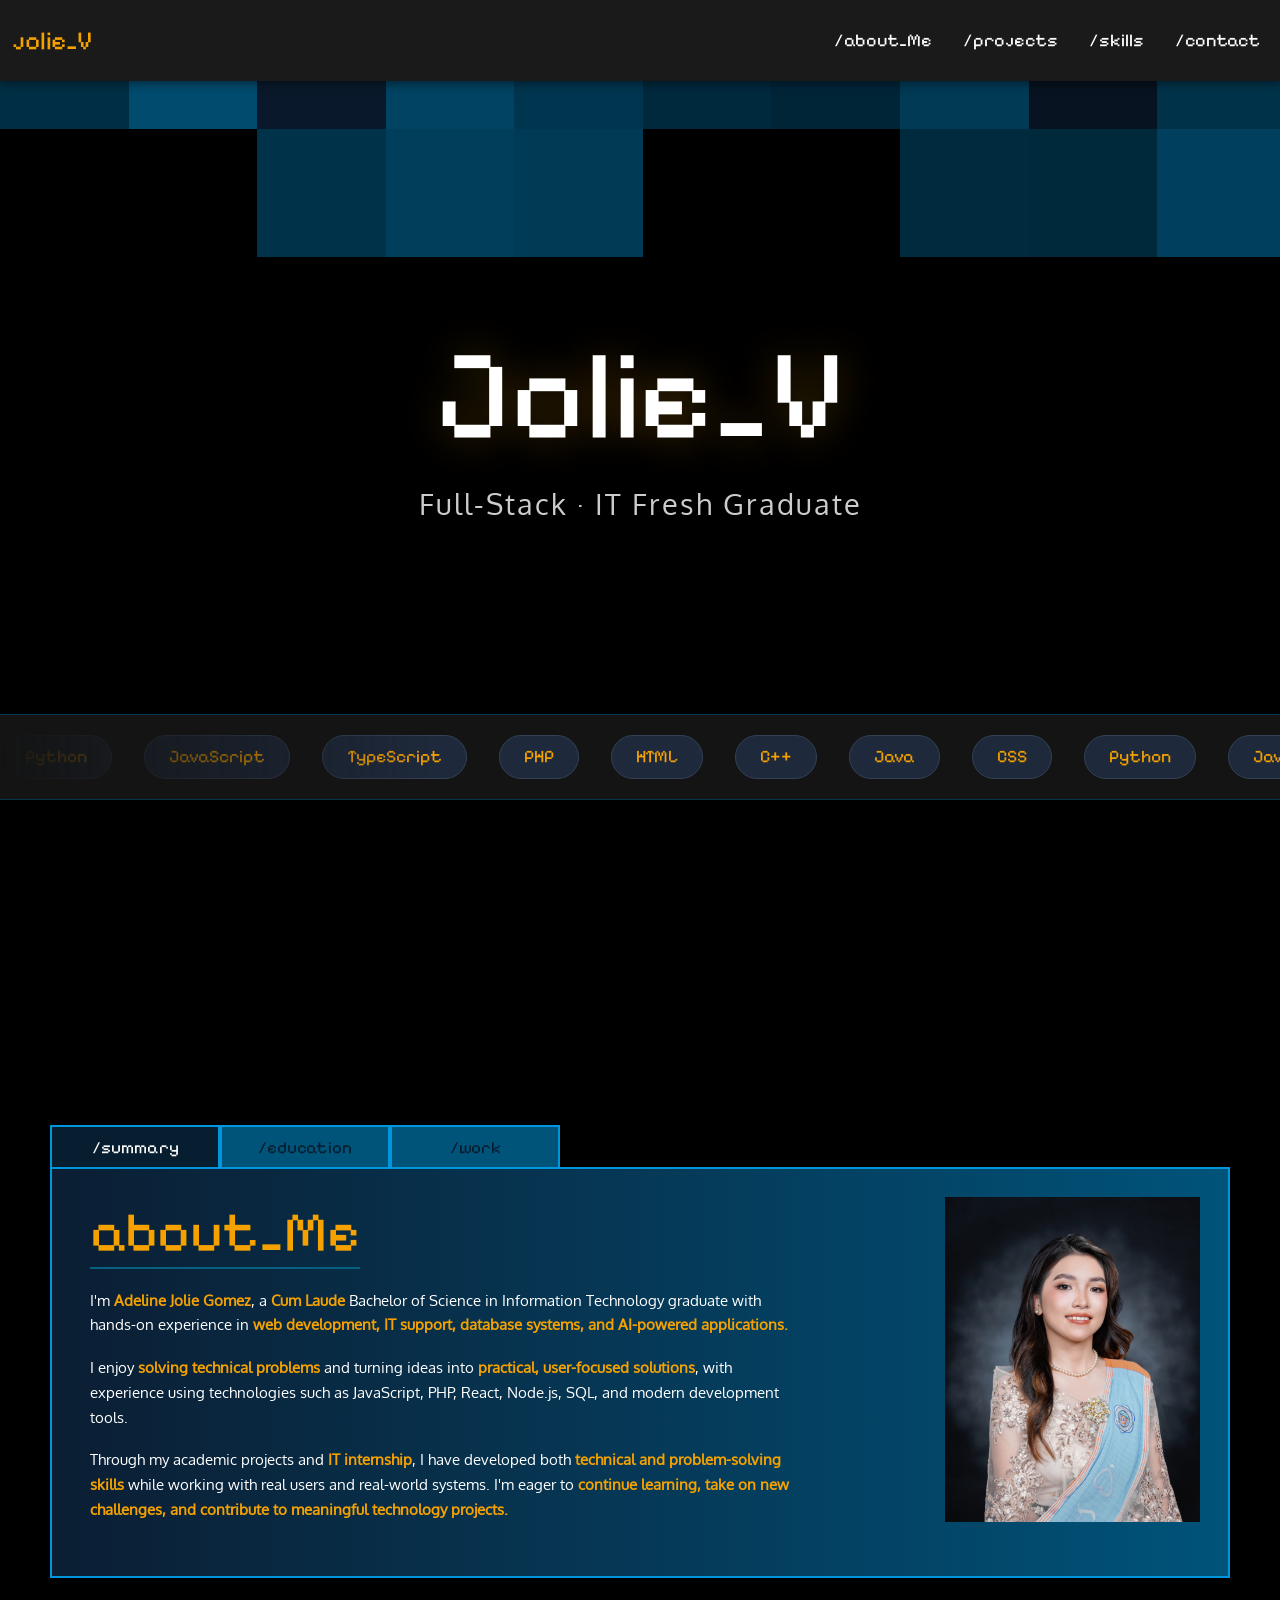
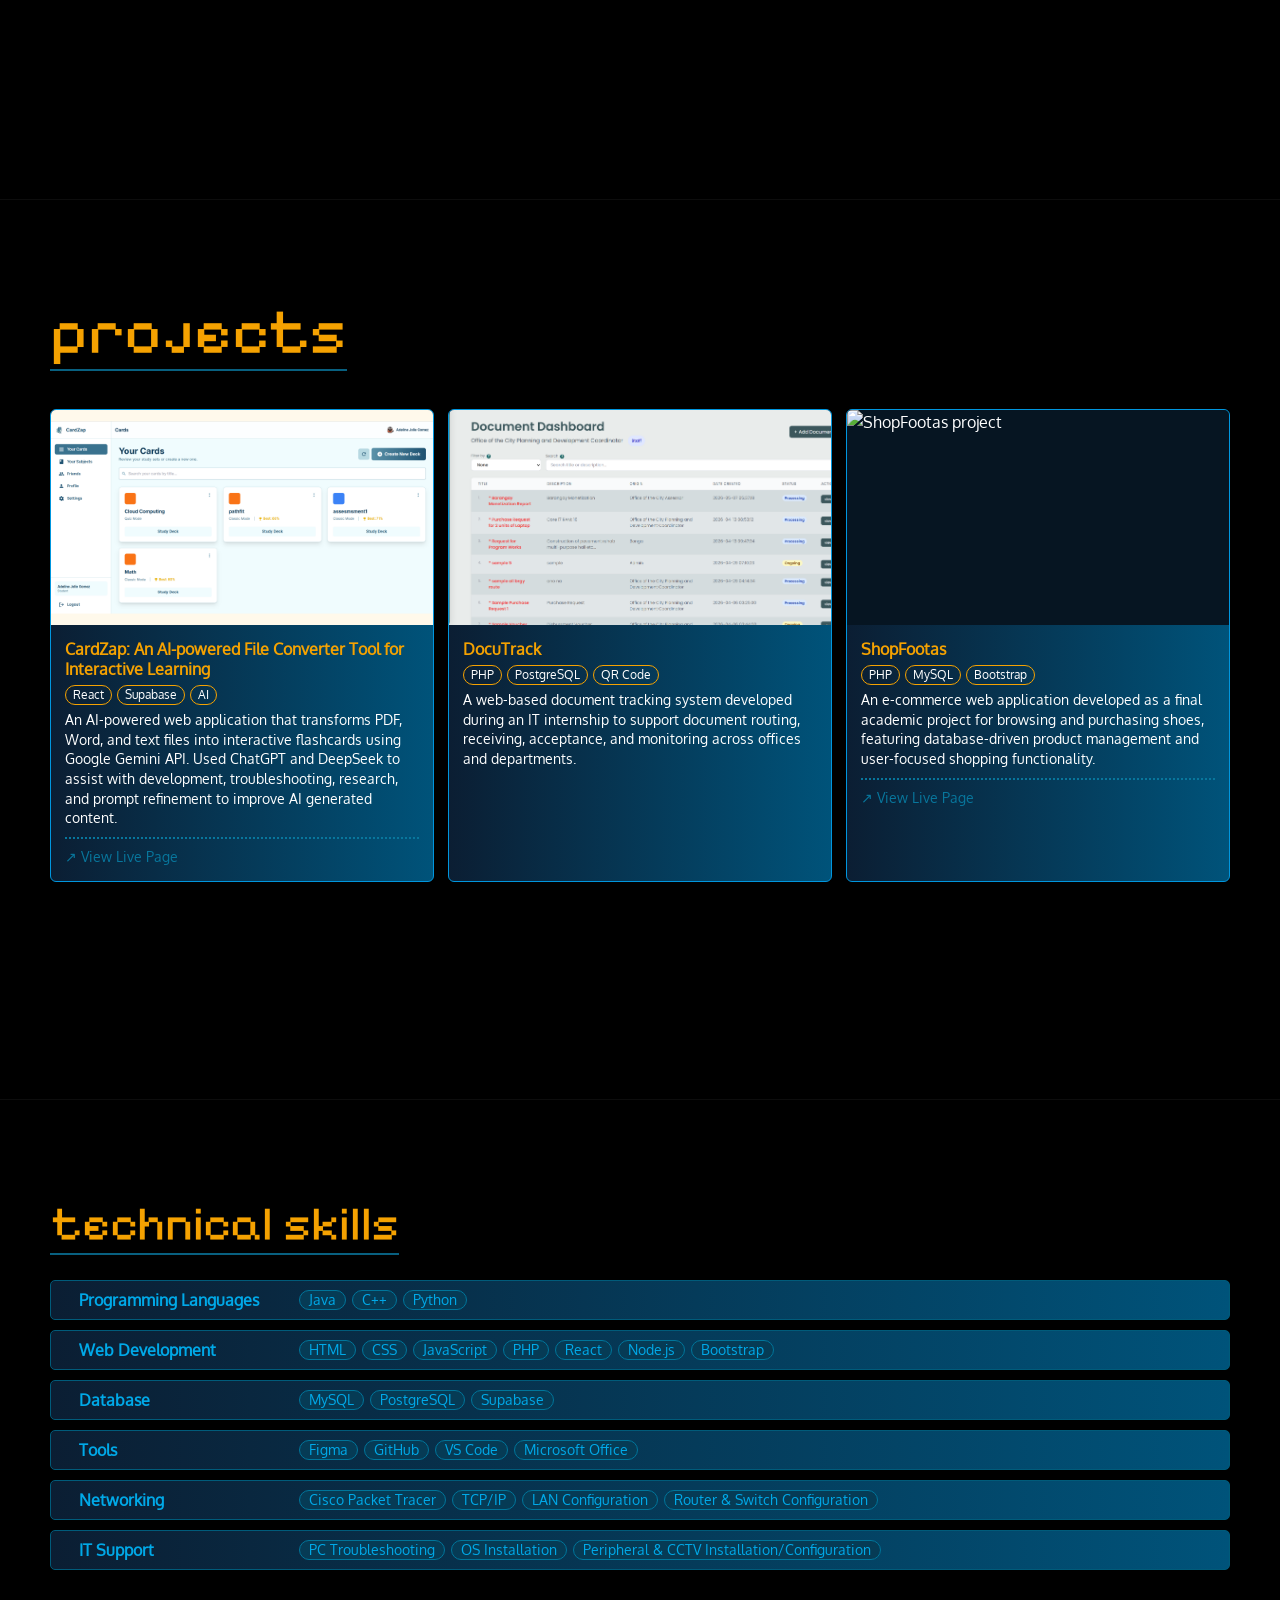
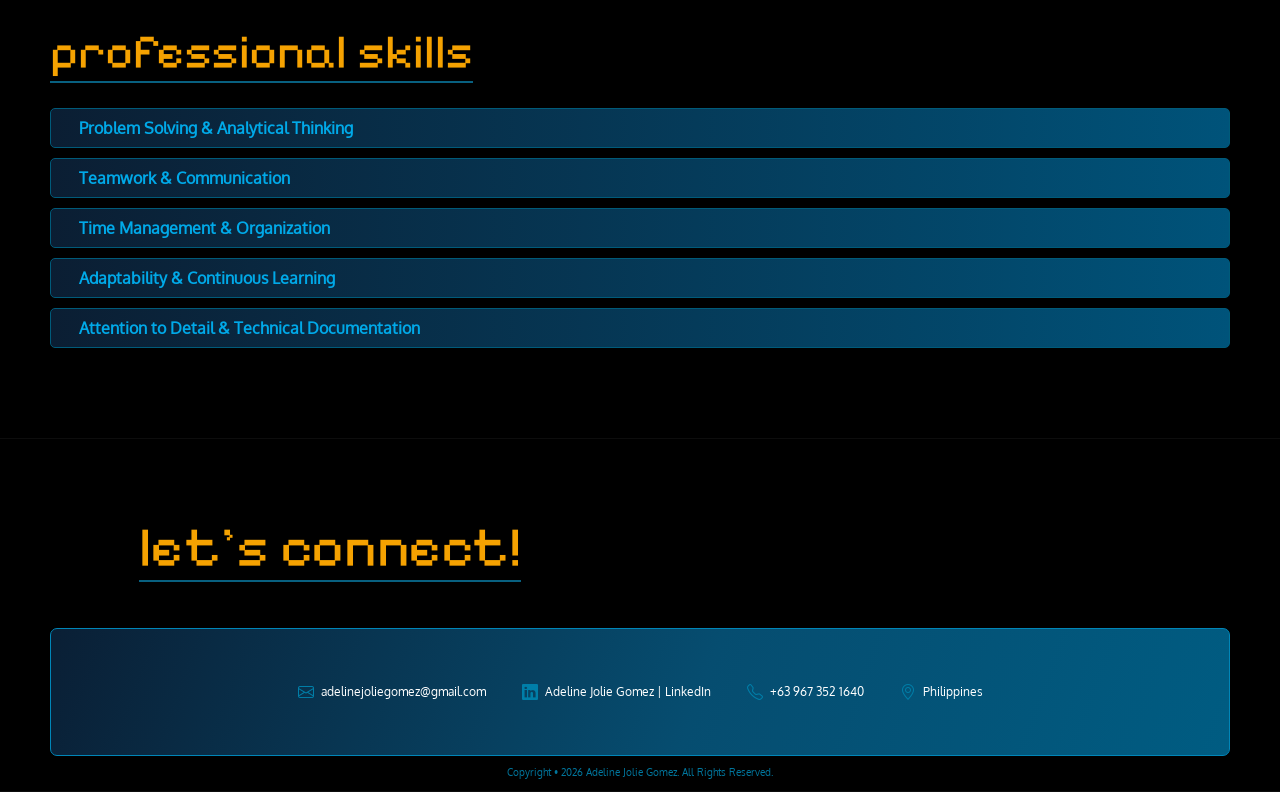
==== project-details.html @ a50df769 "portfolio v.2" ====
<!DOCTYPE html>
<html lang="en">

<head>

    <meta charset="UTF-8">

    <meta
        name="viewport"
        content="width=device-width, initial-scale=1.0">

    <title>Project Details | jolie_V</title>

    <link
        rel="stylesheet"
        href="css/bootstrap.css">

    <link
        rel="stylesheet"
        href="css/bootstrap.min.css">

    <link
        rel="stylesheet"
        href="css/style.css">

</head>


<body>

    <!-- BACKGROUND -->

    <div id="mosaic-container"></div>


    <!-- NAVBAR -->

    <header class="navbar">

        <nav class="navbar navbar-expand-lg bg-body-tertiary w-100">

            <div class="container-fluid">

                <a
                    class="navbar-brand header-logo"
                    href="index.html">
                    jolie_V
                </a>


                <button
                    class="navbar-toggler"
                    type="button"
                    data-bs-toggle="collapse"
                    data-bs-target="#navbarNav">

                    <span class="navbar-toggler-icon"></span>

                </button>


                <div
                    class="collapse navbar-collapse"
                    id="navbarNav">

                    <ul class="navbar-nav ms-auto">

                        <li class="nav-item">

                            <a
                                class="nav-link header-item"
                                href="index.html#about-me">
                                /about_Me
                            </a>

                        </li>


                        <li class="nav-item">

                            <a
                                class="nav-link header-item"
                                href="index.html#projects">
                                /projects
                            </a>

                        </li>


                        <li class="nav-item">

                            <a
                                class="nav-link header-item"
                                href="index.html#skills">
                                /skills
                            </a>

                        </li>


                        <li class="nav-item">

                            <a
                                class="nav-link header-item"
                                href="index.html#contact">
                                /contact
                            </a>

                        </li>

                    </ul>

                </div>

            </div>

        </nav>

    </header>



    <!-- PROJECT DETAILS -->

    <main class="project-details-page">

        <div class="project-details-container">


            <a
                href="index.html#projects"
                class="back-projects">
                ← back_to_projects
            </a>


            <div class="project-details-grid">


                <!-- PROJECT IMAGE -->

                <div class="project-details-image">

                    <img
                        id="project-image"
                        src=""
                        alt="Project">

                </div>


                <!-- PROJECT INFORMATION -->

                <div class="project-details-content">

                    <div class="project-details-label">
                        /project
                    </div>


                    <h1 id="project-title">
                        Project
                    </h1>


                    <div
                        id="project-stack"
                        class="project-details-stack">
                    </div>


                    <p id="project-description">
                    </p>


                    <div class="project-details-section">

                        <h2>
                            /overview
                        </h2>

                        <p id="project-overview">
                        </p>

                    </div>


                    <div class="project-details-section">

                        <h2>
                            /role
                        </h2>

                        <p id="project-role">
                        </p>

                    </div>


                    <div class="project-details-section">

                        <h2>
                            /technologies
                        </h2>

                        <p id="project-technologies">
                        </p>

                    </div>


                    <a
                        id="project-live-link"
                        href="#"
                        target="_blank"
                        rel="noopener noreferrer"
                        class="project-live-button">

                        ↗ View Live Page

                    </a>

                </div>

            </div>

        </div>

    </main>


    <script src="js/script.js"></script>

    <script src="js/project-details.js"></script>

</body>

</html>
---- css/style.css ----
* { margin: 0; padding: 0; box-sizing: border-box; }

@font-face {
  font-family: 'Pixelify-Sans'; 
  src: url('../assets/fonts/PixelifySans[wght].woff2') format('woff2');
  font-weight: normal;
  font-style: normal;
  font-display: swap;
}
@font-face {
  font-family: 'Oxygen'; 
  src: url('../assets/fonts/Oxygen-Regular.woff2') format('woff2');
  font-weight: normal;
  font-style: normal;
  font-display: swap;
}

body {
  background: #000000;
  margin: 0;
  padding: 0;
  font-family: 'Oxygen', sans-serif;
  overflow-x: hidden;
}

/* --- MOSAIC (Fixed full-page background) --- */
#mosaic-container {
  position: fixed;
  top: 0;
  left: 0;
  width: 100vw;
  height: 100vh;
  z-index: 0; /* Behind everything */
  display: grid;
  grid-template-columns: repeat(12, 1fr);
  grid-template-rows: repeat(7, 1fr);
  gap: 0;
  background-color: #000000;
  padding: 0;
  pointer-events: none;
}

.mosaic-square {
  width: 100%;
  aspect-ratio: 1 / 1;
  background-color: #000000;
  opacity: 0;
  transition: opacity 0.5s ease;
  border: none;
  margin: 0;
  padding: 0;
}

/* --- NAVBAR (Fixed to top) --- */
header.navbar {
  position: fixed;
  top: 0;
  left: 0;
  width: 100%;
  z-index: 999;
  background-color: #1a1a1a !important;
  padding: 0.5rem 0;
  box-shadow: 0 2px 10px rgba(0, 0, 0, 0.5);
}
.bg-body-tertiary { background-color: transparent !important; }
.header-logo {
  color: #F5A201;
  font-family: 'Pixelify-Sans', sans-serif;
  font-size: 26px;
  text-decoration: none;
}
.header-item {
  color: #FFFFFF !important;
  font-family: 'Pixelify-Sans', sans-serif;
  font-size: 18px;
  margin-left: 15px;
}
.navbar-toggler { border-color: rgba(255, 255, 255, 0.1); }
.navbar-toggler-icon { filter: invert(1); }

/* --- HERO SECTION (Centered Content, Bottom Marquee) --- */
#hero-section {
  position: relative;
  height: 100vh;
  width: 100%;
  z-index: 1;
  
  /* Centers the title & subtitle perfectly */
  display: flex;
  align-items: center;
  justify-content: center;
  
  padding-top: 80px; /* Space for fixed navbar */
  padding-bottom: 120px; /* Ensures content doesn't overlap with the marquee */
}

.hero-content {
  text-align: center;
  color: white;
  pointer-events: none;
  padding: 20px;
}

.hero-title {
  font-family: 'Pixelify-Sans', sans-serif;
  font-size: clamp(3rem, 15vw, 8rem);
  color: #FFFFFF;
  text-shadow: 0 0 40px rgba(245, 162, 1, 0.3);
  margin: 0;
}

.hero-subtitle {
  font-family: 'Oxygen', sans-serif;
  font-size: clamp(1rem, 3vw, 1.8rem);
  opacity: 0.8;
  margin-top: 10px;
  letter-spacing: 2px;
}

/* --- TRANSLUCENT MARQUEE BAR (Pinned 100px from bottom) --- */
.marquee {
  position: absolute;
  bottom: 100px; /* The exact gap you requested */
  left: 0;
  width: 100%;

  display: flex;
  overflow: hidden;
  user-select: none;

  /* The Translucent Bar */
  background: rgba(255, 255, 255, 0.08); 
  backdrop-filter: blur(10px);
  border-top: 1px solid #013650;
  border-bottom: 1px solid #013650;
  padding: 20px 0;
}

/* The moving track - Removed gap to prevent blank spaces */
.marquee__track {
  flex-shrink: 0;
  display: flex;
  align-items: center;
  width: max-content;
  animation: scroll 20s linear infinite;

  /* Fades ONLY the text chips at the edges, keeping the bar solid */
  -webkit-mask-image: linear-gradient(90deg, transparent, black 20%, black 80%, transparent);
  mask-image: linear-gradient(90deg, transparent, black 20%, black 80%, transparent);
}

/* The individual language chips */
.marquee__group {
  display: flex;
  align-items: center;
  gap: 2rem;
  padding-right: 2rem; /* Key for seamless looping */
}

.marquee__group span {
  font-family: Pixelify-Sans;
  font-size: 1.1rem;
  background: #1e293b;
  border: 1px solid #334155;
  padding: 0.5rem 1.5rem;
  border-radius: 9999px;
  white-space: nowrap;
  color: #F5A201;
  transition: all 0.3s ease;
}

.marquee__group span:hover {
  background: #38bdf8;
  color: #0f172a;
  border-color: #38bdf8;
}

/* The Animation */
@keyframes scroll {
  0% { transform: translateX(0); }
  100% { transform: translateX(-50%); }
}

/* Pause on hover */
.marquee:hover .marquee__track { animation-play-state: paused; }

/* Mobile Responsiveness */
@media (max-width: 768px) {
  .hero-title { font-size: 2rem; }
  .marquee__group span { font-size: 0.9rem; padding: 0.4rem 1rem; }
}

/* --- CONTENT SECTIONS (Above mosaic) --- */
#about-me,
#projects,
#skills,
#contact {
  position: relative;
  z-index: 1;
  min-height: 100vh;
  padding: 80px 20px;
  color: #FFFFFF;
  background: rgba(0, 0, 0, 0.85);
  border-bottom: 1px solid rgba(255, 255, 255, 0.05);
  display: flex;
  align-items: center;
  justify-content: center;
}

/* =========================================================
   ABOUT ME - TAB CONTAINER
========================================================= */
#about-me {
    position: relative;
    z-index: 2;
    min-height: 100vh;
    padding: 100px 30px;
    display: flex;
    align-items: center;
    justify-content: center;
    background: transparent;
}
.about-wrapper { width: 100%; max-width: 1180px; }

.about-tabs {
    display: flex;
    align-items: flex-end;
    height: 45px;
}
.about-tab {
    position: relative;
    min-width: 170px;
    height: 42px;
    padding: 8px 18px;
    background: #00547A;
    color: #071d30;
    border: 2px solid #0096DE;
    border-bottom: none;
    font-family: 'Pixelify-Sans', sans-serif;
    font-size: 17px;
    cursor: pointer;
    transition: all 0.2s ease;
}
.about-tab:hover { background: #dfe7eb; }
.about-tab.active { background: #071d30; color: #ffffff; z-index: 3; }

.about-panel {
    position: relative;
    width: 100%;
    min-height: 390px;
    background: linear-gradient(to right, #0B1E33, #00537A);
    border: 2px solid #0096DE;
    overflow: hidden;
}

.about-content {
    display: none;
    position: relative;
    min-height: 386px;
    padding: 35px 38px;
    animation: aboutFade 0.3s ease;
}
.about-content.active { display: flex; }

@keyframes aboutFade {
    from { opacity: 0; transform: translateX(15px); }
    to { opacity: 1; transform: translateX(0); }
}

.about-text { width: calc(100% - 310px); padding-right: 25px; }
.about-text h1 {
    display: inline-block;
    margin: 0 0 20px;
    padding: 0 0 7px;
    color: #F5A201;
    font-family: 'Pixelify-Sans', sans-serif;
    font-size: clamp(2.2rem, 5vw, 3.5rem);
    line-height: 1;
    border-bottom: 2px solid #086080;
}
.about-text p {
    max-width: 700px;
    margin: 0 0 18px;
    padding: 0;
    background: none;
    color: #FFFFFF;
    font-family: 'Oxygen', sans-serif;
    font-size: 15px;
    line-height: 1.65;
    opacity: 1;
}
.about-text p span { color: #F5A201; font-weight: bold; }

.about-image {
    position: absolute;
    top: 18px;
    right: 18px;
    width: 275px;
    height: 345px;
    padding: 10px;
}
.about-image img { display: block; width: 100%; height: 100%; object-fit: cover; }

.about-text ul {
    max-width: 720px;
    margin: 5px 0 0;
    padding-left: 20px;
    color: #FFFFFF;
    font-family: 'Oxygen', sans-serif;
    font-size: 14px;
    line-height: 1.65;
}
.about-text li { padding-left: 3px; margin-bottom: 2px; }
.about-text li strong, .education-school strong, .work-heading strong { color: #F5A201; }
.education-school, .work-heading { color: #FFFFFF; font-family: 'Oxygen', sans-serif; font-size: 14px; line-height: 1.5; }
.education-date, .work-date { color: #FFFFFF; font-family: 'Oxygen', sans-serif; font-size: 13px; margin-bottom: 5px; }

/* =========================================================
   PROJECTS SECTION
========================================================= */

#projects {
    position: relative;

    z-index: 2;

    min-height: 100vh;

    padding: 100px 30px;

    background: transparent;

    display: block;
}


.projects-wrapper {
    width: 100%;
    max-width: 1180px;

    margin: 0 auto;
}


/* =========================================================
   SECTION TITLE
========================================================= */

.section-title {
    display: inline-block;

    margin: 0 0 38px;

    padding-bottom: 5px;

    color: #F5A201;

    font-family: 'Pixelify-Sans', sans-serif;

    font-size: clamp(2.5rem, 6vw, 4rem);

    line-height: 1;

    border-bottom: 2px solid #086080;
}


/* =========================================================
   PROJECT GRID
========================================================= */

.projects-grid {

    display: grid;

    grid-template-columns:
        repeat(3, minmax(0, 1fr));

    gap: 14px;

    width: 100%;
}


/* =========================================================
   PROJECT CARD
========================================================= */

.project-card {

    position: relative;

    overflow: hidden;

    min-width: 0;

    background:linear-gradient(to right, #0B1E33, #00537A);

    border-radius: 6px;

    border: 1px solid #0096DE;

    cursor: pointer;

    transition:
        transform 0.25s ease,
        border-color 0.25s ease,
        box-shadow 0.25s ease;

}


/* Slightly enlarge on hover */

.project-card:hover {

    transform: scale(1.025);

    border-color: #00A9E8;

    box-shadow:
        0 10px 35px rgba(0, 0, 0, 0.45);

}


/* Keyboard accessibility */

.project-card:focus-visible {

    outline: 2px solid #F5A201;

    outline-offset: 4px;

}


/* =========================================================
   PROJECT IMAGE
========================================================= */

.project-image {

    width: 100%;

    aspect-ratio: 16 / 9;

    overflow: hidden;

    background: #061522;

}


.project-image img {

    width: 100%;

    height: 100%;

    display: block;

    object-fit: cover;

    transition:
        transform 0.4s ease;

}


.project-card:hover .project-image img {

    transform: scale(1.04);

}


/* =========================================================
   PROJECT INFORMATION
========================================================= */

.project-info {

    padding: 14px;

}


.project-info h2 {

    margin: 0 0 6px;

    color: #F5A201;

    font-family: 'Oxygen', sans-serif;

    font-size: 16px;

    font-weight: 600;

    line-height: 1.25;

}


/* =========================================================
   TECH STACK
========================================================= */

.tech-stack {

    display: flex;

    flex-wrap: wrap;

    gap: 5px;

    margin-bottom: 5px;

}


.tech-stack span {

    display: inline-flex;

    align-items: center;

    justify-content: center;

    padding: 2px 7px;

    border: 1px solid #F5A201;

    border-radius: 10px;

    color: #FFFFFF;

    font-family: 'Oxygen', sans-serif;

    font-size: 12px;

    line-height: 1.2;

}


/* =========================================================
   DESCRIPTION
========================================================= */

.project-info p {

    margin: 0;

    color: #FFFFFF;

    font-family: 'Oxygen', sans-serif;

    font-size: 14px;

    line-height: 1.4;

}


/* =========================================================
   LIVE PAGE LINK
========================================================= */

.live-link {

    display: block;

    margin-top: 9px;

    padding-top: 7px;

    border-top: 2px dotted #08769C;

    color: #08769C;

    font-family: 'Oxygen', sans-serif;

    font-size: 14px;

    text-decoration: none;

    transition: color 0.2s ease;

}


.live-link:hover {

    color: #F5A201;

}

/* =========================================================
   PROJECT DETAILS PAGE
========================================================= */

.project-details-page {

    position: relative;

    z-index: 2;

    min-height: 100vh;

    padding:
        120px
        30px
        70px;

    color: #FFFFFF;

}


.project-details-container {

    width: 100%;

    max-width: 1180px;

    margin: 0 auto;

}


/* =========================================================
   BACK LINK
========================================================= */

.back-projects {

    display: inline-block;

    margin-bottom: 25px;

    color: #08769C;

    font-family: 'Pixelify-Sans', sans-serif;

    font-size: 16px;

    text-decoration: none;

    transition: color 0.2s ease;

}


.back-projects:hover {

    color: #F5A201;

}


/* =========================================================
   PROJECT DETAIL GRID
========================================================= */

.project-details-grid {

    display: grid;

    grid-template-columns:
        minmax(0, 1.05fr)
        minmax(0, 1fr);

    gap: 40px;

    padding: 25px;

    background:
        linear-gradient(
            135deg,
            rgba(11, 40, 62, 0.96),
            rgba(1, 54, 80, 0.96)
        );

    border: 2px solid #071d30;

}

.project-details-grid--no-image {

    grid-template-columns: minmax(0, 1fr);

}


/* =========================================================
   LARGE PROJECT IMAGE
========================================================= */

.project-details-image {

    width: 100%;

    aspect-ratio: 16 / 10;

    overflow: hidden;

    border: 2px solid #08769C;

}


.project-details-image img {

    width: 100%;

    height: 100%;

    display: block;

    object-fit: cover;

}


/* =========================================================
   DETAILS
========================================================= */

.project-details-content {

    display: flex;

    flex-direction: column;

    justify-content: center;

}


.project-details-label {

    margin-bottom: 8px;

    color: #08769C;

    font-family: 'Pixelify-Sans', sans-serif;

    font-size: 15px;

}


.project-details-content h1 {

    margin: 0 0 15px;

    color: #F5A201;

    font-family: 'Pixelify-Sans', sans-serif;

    font-size: clamp(2rem, 4vw, 3.5rem);

    line-height: 1.1;

}


.project-details-content > p {

    color: #FFFFFF;

    font-family: 'Oxygen', sans-serif;

    font-size: 14px;

    line-height: 1.65;

}


/* =========================================================
   TECHNOLOGY TAGS
========================================================= */

.project-details-stack {

    display: flex;

    flex-wrap: wrap;

    gap: 6px;

    margin-bottom: 20px;

}


.project-details-stack span {

    padding: 4px 9px;

    color: #FFFFFF;

    border: 1px solid #F5A201;

    border-radius: 12px;

    font-family: 'Oxygen', sans-serif;

    font-size: 10px;

}


/* =========================================================
   DETAIL SECTIONS
========================================================= */

.project-details-section {

    margin-top: 20px;

    padding-top: 15px;

    border-top: 1px dotted #08769C;

}


.project-details-section h2 {

    margin: 0 0 5px;

    color: #F5A201;

    font-family: 'Pixelify-Sans', sans-serif;

    font-size: 20px;

}


.project-details-section p {

    margin: 0;

    color: #FFFFFF;

    font-family: 'Oxygen', sans-serif;

    font-size: 13px;

    line-height: 1.6;

}


/* =========================================================
   LIVE BUTTON
========================================================= */

.project-live-button {

    display: inline-block;

    align-self: flex-start;

    margin-top: 25px;

    padding: 10px 16px;

    color: #071d30;

    background: #F5A201;

    border: 2px solid #F5A201;

    font-family: 'Pixelify-Sans', sans-serif;

    font-size: 14px;

    text-decoration: none;

    transition:
        background 0.2s ease,
        color 0.2s ease;

}


.project-live-button:hover {

    background: transparent;

    color: #F5A201;

}

/* =========================================================
   SKILLS SECTION
========================================================= */

#skills {
    position: relative;

    z-index: 2;

    min-height: 100vh;

    padding: 100px 30px 80px;

    display: block;

    background: transparent;

    color: #FFFFFF;
}


/* =========================================================
   MAIN CONTAINER
========================================================= */

.skills-container {

    width: 100%;

    max-width: 1180px;

    margin: 0 auto;

}


/* =========================================================
   SKILL GROUP
========================================================= */

.skills-group {

    width: 100%;

}


/* =========================================================
   SECTION TITLE
========================================================= */

.skills-title {

    display: inline-block;

    margin: 0 0 25px 0;

    padding: 0 0 5px 0;

    color: #F5A201;

    font-family: 'Pixelify-Sans', sans-serif;

    font-size: clamp(
        2rem,
        4vw,
        3rem
    );

    font-weight: normal;

    line-height: 1;

    border-bottom: 2px solid #086080;

}


/* =========================================================
   SKILL ROW
========================================================= */

.skill-row {

    width: 100%;

    min-height: 35px;

    margin-bottom: 10px;

    padding: 7px 28px;

    display: flex;

    align-items: center;

    border: 1px solid #005B7A;

    border-radius: 5px;

    background: linear-gradient(to right, #0B1E33, #00537A);

    transition:
        border-color 0.2s ease,
        background-color 0.2s ease;

}


/* Subtle hover */

.skill-row:hover {

    border-color: #00A9E8;

    background: rgba(
        1,
        54,
        80,
        0.25
    );

}


/* =========================================================
   SKILL NAME
========================================================= */

.skill-name {

    flex: 0 0 220px;

    color: #00A9E8;

    font-family: 'Oxygen', sans-serif;

    font-size: 16px;

    font-weight: 600;

}


/* =========================================================
   TECHNOLOGY TAGS
========================================================= */

.skill-tags {

    display: flex;

    align-items: center;

    flex-wrap: wrap;

    gap: 6px;

}


/* Individual badge */

.skill-tags span {

    display: inline-flex;

    align-items: center;

    justify-content: center;

    min-height: 18px;

    padding: 2px 9px;

    color: #00A9E8;

    background: #063B55;

    border: 1px solid #00759A;

    border-radius: 12px;

    font-family: 'Oxygen', sans-serif;

    font-size: 14px;

    line-height: 1;

}


/* =========================================================
   PROFESSIONAL SKILLS
========================================================= */

.professional-skills {

    margin-top: 58px;

}


/*
 * Professional skills don't have
 * technology badges, so the name
 * occupies the entire row.
 */

.professional-skills .skill-name {

    flex: 1;

}


/* =========================================================
   RESPONSIVE
========================================================= */

@media (max-width: 768px) {

    #skills {

        padding:
            90px
            18px
            60px;

    }


    .skills-title {

        font-size: 2.2rem;

    }


    .skill-row {

        padding:
            9px
            14px;

        align-items: flex-start;

        flex-direction: column;

        gap: 7px;

    }


    .skill-name {

        flex: none;

        width: 100%;

        font-size: 13px;

    }


    .skill-tags {

        width: 100%;

    }


    .professional-skills {

        margin-top: 45px;

    }

}


@media (max-width: 450px) {

    #skills {

        padding-left: 12px;
        padding-right: 12px;

    }


    .skills-title {

        font-size: 1.9rem;

    }


    .skill-row {

        margin-bottom: 8px;

    }


    .skill-name {

        font-size: 12px;

    }


    .skill-tags span {

        font-size: 8px;

        padding:
            3px
            7px;

    }

}

/* =========================================================
   CONTACT SECTION
========================================================= */

#contact {

    position: relative;

    z-index: 2;

    width: 100%;

    min-height: auto;

    padding: 80px 30px 0;

    background: #000000;

    color: #FFFFFF;

}


/* =========================================================
   CONTACT CONTAINER
========================================================= */

.contact-container {

    width: 100%;

    max-width: 1180px;

    margin: 0 auto;

}


/* =========================================================
   CONTACT TITLE
========================================================= */

.contact-title {

    display: inline-block;

    margin: 0 0 46px 7.5%;

    padding-bottom: 5px;

    color: #F5A201;

    font-family: 'Pixelify-Sans', sans-serif;

    font-size: clamp(
        2.3rem,
        5vw,
        3.5rem
    );

    font-weight: normal;

    line-height: 1;

    border-bottom: 2px solid #086080;

}


/* =========================================================
   CONTACT BOX
========================================================= */

.contact-box {

    width: 100%;

    min-height: 128px;

    padding: 30px 45px;

    display: flex;

    align-items: center;

    justify-content: center;

    gap: 35px;

    background:
        linear-gradient(
            110deg,
            #0A1F35 0%,
            #064D70 55%,
            #005C82 100%
        );

    border: 1px solid #0086B8;

    border-radius: 7px;

    box-sizing: border-box;

}


/* =========================================================
   CONTACT ITEM
========================================================= */

.contact-item {

    display: flex;

    align-items: center;

    gap: 7px;

    white-space: nowrap;

    color: #FFFFFF;

    font-family: 'Oxygen', sans-serif;

    font-size: 12px;

    text-decoration: none;

    transition:
        color 0.2s ease;

}


/* =========================================================
   CONTACT ITEM HOVER
========================================================= */

.contact-item:hover {

    color: #F5A201;

    text-decoration: none;

}


/* =========================================================
   BOOTSTRAP ICONS
========================================================= */

.contact-icon {

    display: inline-flex;

    align-items: center;

    justify-content: center;

    flex-shrink: 0;

    width: 17px;

    height: 17px;

    color: #007EA8;

    font-size: 16px;

    line-height: 1;

    transition:
        color 0.2s ease,
        transform 0.2s ease;

}


/* Change icon color when the
   entire contact link is hovered */

.contact-item:hover .contact-icon {

    color: #F5A201;

    transform: translateY(-1px);

}


/* =========================================================
   CONTACT TEXT
========================================================= */

.contact-item span {

    color: inherit;

}


/* =========================================================
   COPYRIGHT
========================================================= */

.copyright {

    width: 100%;

    padding: 10px 0 12px;

    text-align: center;

    color: #00769D;

    font-family: 'Oxygen', sans-serif;

    font-size: 10px;

    line-height: 1.3;

}


/* =========================================================
   TABLET
========================================================= */

@media (max-width: 900px) {

    .contact-title {

        margin-left: 3%;

    }


    .contact-box {

        gap: 20px;

        padding:
            25px 20px;

    }


    .contact-item {

        font-size: 10px;

    }


    .contact-icon {

        width: 15px;

        height: 15px;

        font-size: 14px;

    }

}


/* =========================================================
   MOBILE
========================================================= */

@media (max-width: 700px) {

    #contact {

        padding:
            70px 18px 0;

    }


    .contact-title {

        margin-left: 0;

        margin-bottom: 30px;

        font-size: 2.4rem;

    }


    .contact-box {

        min-height: auto;

        padding:
            25px 20px;

        flex-direction: column;

        align-items: flex-start;

        gap: 18px;

    }


    .contact-item {

        white-space: normal;

        font-size: 12px;

    }


    .contact-icon {

        width: 17px;

        height: 17px;

        font-size: 16px;

    }


    .copyright {

        font-size: 9px;

    }

}


/* =========================================================
   SMALL MOBILE
========================================================= */

@media (max-width: 450px) {

    #contact {

        padding-left: 12px;

        padding-right: 12px;

    }


    .contact-title {

        font-size: 2rem;

    }


    .contact-box {

        padding:
            22px 18px;

    }


    .contact-item {

        font-size: 11px;

    }


    .contact-icon {

        width: 16px;

        height: 16px;

        font-size: 15px;

    }

}


/* =========================================================
   MOBILE
========================================================= */

@media (max-width: 800px) {

    .project-details-page {

        padding:
            100px
            15px
            50px;

    }


    .project-details-grid {

        grid-template-columns: 1fr;

        gap: 25px;

        padding: 18px;

    }


    .project-details-content h1 {

        font-size: 2.3rem;

    }

}


@media (max-width: 500px) {

    .project-details-page {

        padding-left: 12px;
        padding-right: 12px;

    }


    .project-details-grid {

        padding: 12px;

    }


    .project-details-content > p,
    .project-details-section p {

        font-size: 12px;

    }

}
/* =========================================================
   RESPONSIVE PROJECT GRID
========================================================= */


/* Tablets */

@media (max-width: 1000px) {

    .projects-grid {

        grid-template-columns:
            repeat(2, minmax(0, 1fr));

        gap: 18px;

    }

}


/* Phones */

@media (max-width: 650px) {

    #projects {

        padding: 90px 18px 60px;

    }


    .projects-grid {

        grid-template-columns: 1fr;

        gap: 20px;

    }


    .project-card:hover {

        transform: scale(1.01);

    }


    .project-info h2 {

        font-size: 16px;

    }


    .project-info p {

        font-size: 12px;

    }


    .live-link {

        font-size: 12px;

    }

}

/* =========================================================
   MOBILE
========================================================= */
@media (max-width: 768px) {
    #about-me { padding: 90px 15px 50px; }
    .about-tabs { width: 100%; }
    .about-tab { min-width: 0; flex: 1; padding: 8px 5px; font-size: 13px; }
    .about-content.active { display: block; }
    .about-content { padding: 25px 20px; }
    .about-text { width: 100%; padding-right: 0; }
    .about-text h1 { font-size: 2.2rem; }
    .about-text p { font-size: 14px; }
    .about-text ul { font-size: 13px; }
    .about-image {
        position: relative;
        top: auto;
        right: auto;
        width: 100%;
        max-width: 280px;
        height: 300px;
        margin: 30px auto 0;
    }
    #mosaic-container { gap: 1px; }
    .header-item { font-size: 14px; margin-left: 10px; }
    .header-logo { font-size: 20px; }
    #about-me, #projects, #skills, #contact { padding: 60px 15px; min-height: 80vh; }
    
    /* Adjust bottom gap for mobile so it doesn't hide behind content */
    .marquee { bottom: 50px; }
}
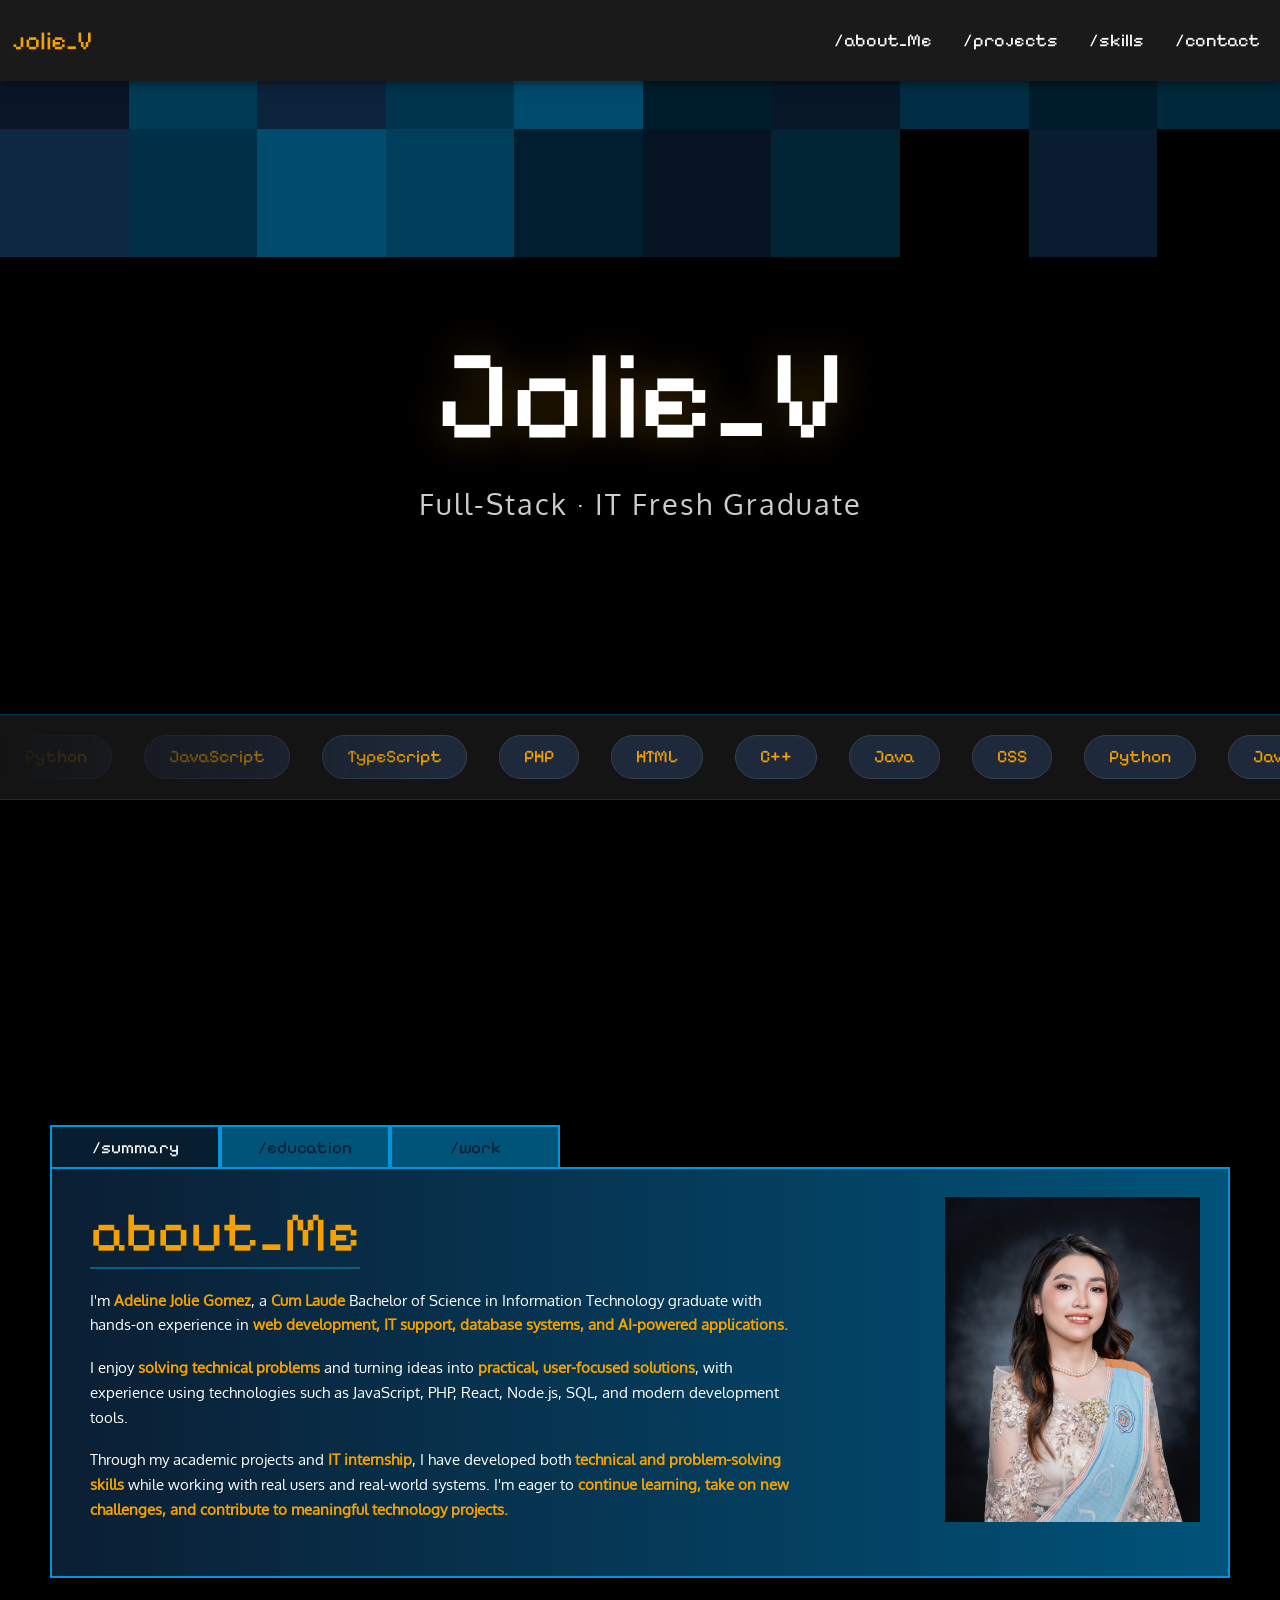
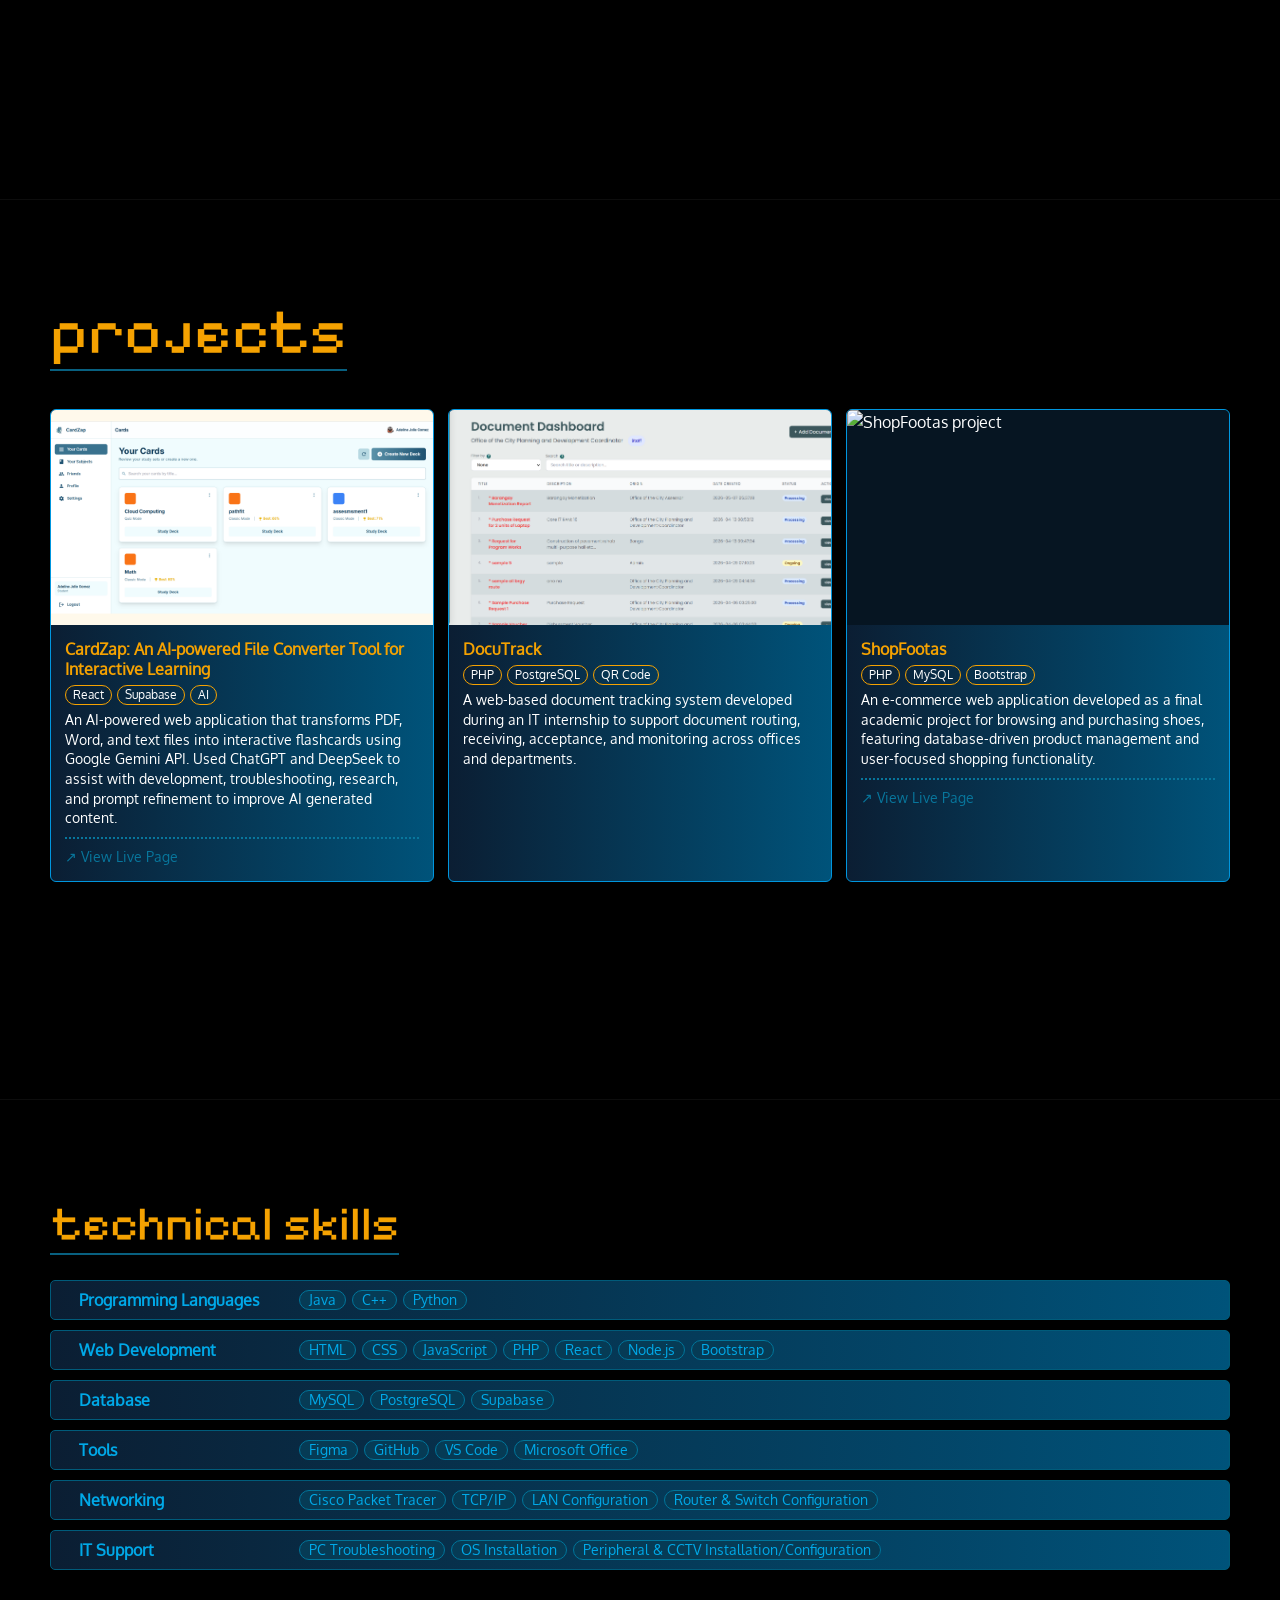
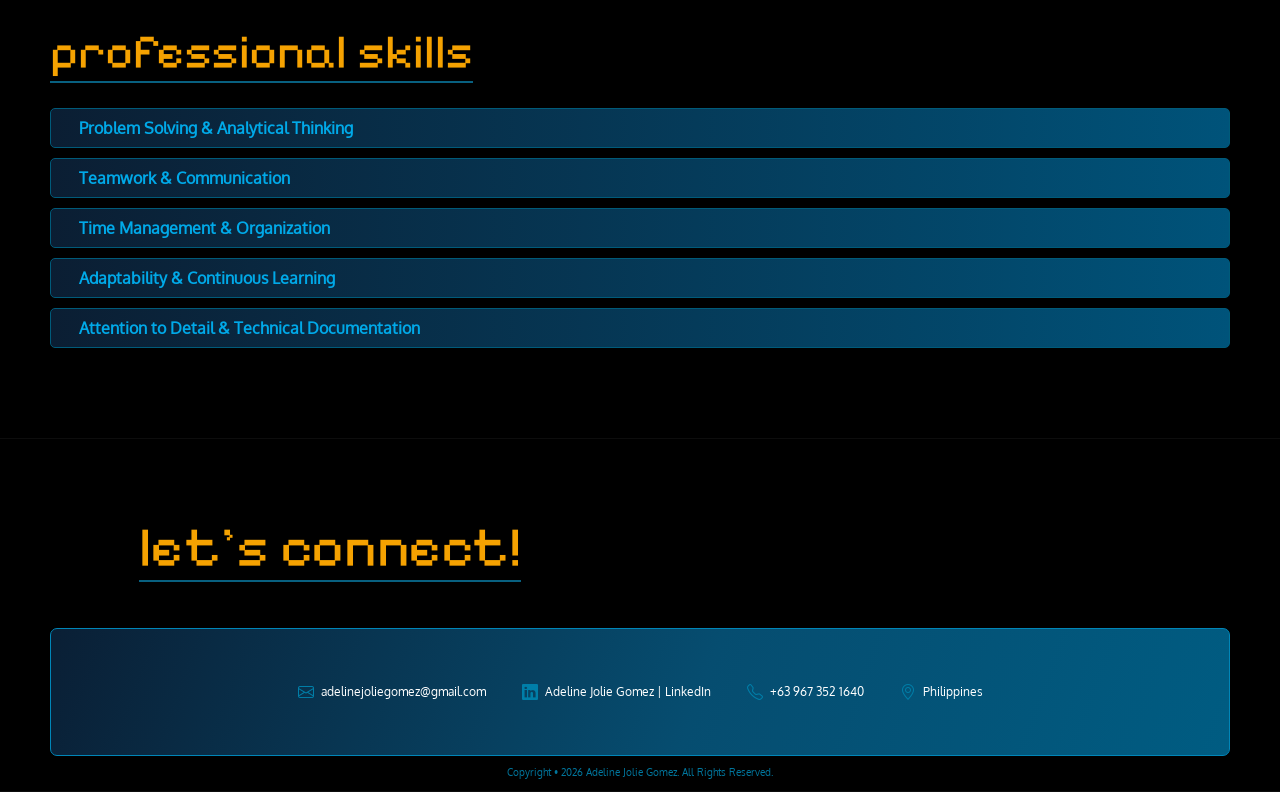
==== commit cb3e80c6: "fix mobile nav bar" ====
--- a/project-details.html
+++ b/project-details.html
@@ -229,6 +229,7 @@
     </main>
 
 
+    <script src="js/bootstrap.bundle.js"></script>
     <script src="js/script.js"></script>
 
     <script src="js/project-details.js"></script>
